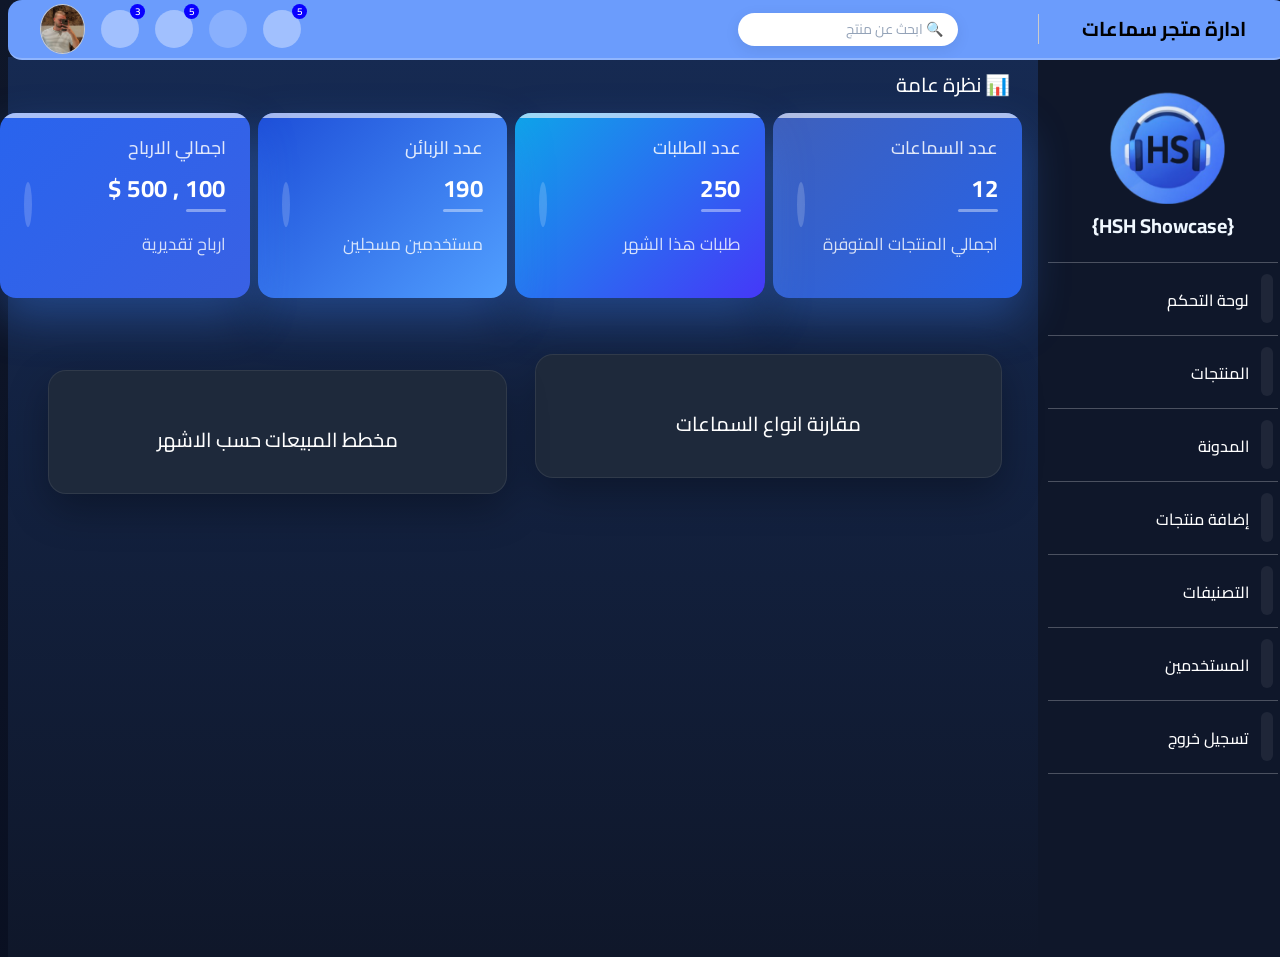
==== index.html @ 1dff1af6 "Add files via upload" ====
<!DOCTYPE html>
<html lang="ar" dir="rtl">

<head>
    <meta charset="UTF-8">
    <meta name="viewport" content="width=device-width, initial-scale=1.0">
    <title>لوحة التحكم</title>
    <link rel="stylesheet" href="https://cdnjs.cloudflare.com/ajax/libs/font-awesome/7.0.1/css/all.min.css"
        integrity="sha512-2SwdPD6INVrV/lHTZbO2nodKhrnDdJK9/kg2XD1r9uGqPo1cUbujc+IYdlYdEErWNu69gVcYgdxlmVmzTWnetw=="
        crossorigin="anonymous" referrerpolicy="no-referrer" />
    <link rel="stylesheet" href="assets/css/bootstrap.css">
    <link rel="stylesheet" href="assets/css/custom.css">
    <link rel="stylesheet" href="assets/css/style.css">
    <script>
        window.onload = function () {
            document.getElementById("loader").style.display = "none";
        }
    </script>
</head>

<body>

    <div class="" id="loader" style="width: 100%;">
        <img src="assets/images/loader.gif" width="50" alt="">
    </div>



    <div class="main-wrapper">
        <nav class="fixed-top">
            <header class="header d-flex justify-content-between py-1">
                <div class="right-header d-flex align-items-center gap-3">
                    <div class="logo d-none d-md-block ">
                        <a href="/">ادارة متجر سماعات </a>
                    </div>
                    <div class="px-3">

                    </div>
                    <a href="#"><i class="fa-solid fa-chart-bar" id="sidebar-toggle"></i> </a>
                    <form action="" class="d-none d-md-block">
                        <input type="search" class="form-control form-control-sm" placeholder="🔍 ابحث عن منتج">

                    </form>
                </div>

                <div class="left-header d-flex align-items-center gap-3 px-3">
                    <div class="icons d-flex gap-3">
                        <a href="#" class="position-relative bell" data-bs-toggle="tooltip" title="الإشعارات">
                            <i class="fa-regular fa-bell"></i>
                        </a>



                        <div class="messages-container position-relative" id="messages-container">

                            <i class="fa-regular fa-envelope"></i>

                            <div class="messages-area" id="messages-area">

                                <div class="messages-header">
                                    <h4>أحدث الرسائل</h4>
                                </div>


                                <div class="message-item unread">

                                    <img src="https://i.pravatar.cc/150?img=12" class="msg-avatar">

                                    <div class="msg-content">

                                        <div class="msg-top">
                                            <span class="msg-name">محمد محمود</span>
                                            <hr class="text-black">
                                            <span class="msg-time text-black">الآن</span>
                                        </div>

                                        <p class="msg-text">هل يوجد سماعة JBL Tune 510BT</p>

                                    </div>

                                    <span class="msg-badge">جديد</span>

                                </div>


                                <div class="message-item unread">

                                    <img src="https://i.pravatar.cc/150?img=15" class="msg-avatar">

                                    <div class="msg-content">

                                        <div class="msg-top">
                                            <span class="msg-name">زياد رجب</span>
                                            <hr>
                                            <span class="msg-time text-black">قبل 3 دقائق</span>
                                        </div>

                                        <p class="msg-text">هل المنتج Galaxy Buds2 متوفر؟</p>

                                    </div>

                                    <span class="msg-badge">جديد</span>

                                </div>


                                <div class="message-item">

                                    <img src="https://i.pravatar.cc/150?img=22" class="msg-avatar">

                                    <div class="msg-content">

                                        <div class="msg-top">
                                            <span class="msg-name">أحمد مندو</span>
                                            <hr>
                                            <span class="msg-time text-black">قبل 10 دقائق</span>
                                        </div>

                                        <p class="msg-text">أرغب بمعرفة سعر المنتج</p>

                                    </div>

                                </div>


                                <div class="message-item">

                                    <img src="https://i.pravatar.cc/150?img=30" class="msg-avatar">

                                    <div class="msg-content">

                                        <div class="msg-top">
                                            <span class="msg-name">محمد علي</span>
                                            <hr>
                                            <span class="msg-time text-black">قبل 20 دقيقة</span>
                                        </div>

                                        <p class="msg-text">هل يوجد توصيل للطلبات؟</p>

                                    </div>

                                </div>


                                <div class="message-item">

                                    <img src="https://i.pravatar.cc/150?img=35" class="msg-avatar">

                                    <div class="msg-content">

                                        <div class="msg-top">
                                            <span class="msg-name">عمر خالد</span>
                                            <hr>
                                            <span class="msg-time text-black">قبل ساعة</span>
                                        </div>

                                        <p class="msg-text">أحتاج تفاصيل سماعة Sony</p>

                                    </div>

                                </div>


                                <div class="message-item">

                                    <img src="https://i.pravatar.cc/150?img=45" class="msg-avatar">

                                    <div class="msg-content">

                                        <div class="msg-top">
                                            <span class="msg-name">يوسف أحمد</span>
                                            <hr>
                                            <span class="msg-time text-black">اليوم</span>
                                        </div>

                                        <p class="msg-text">هل يوجد خصم على المنتج؟</p>

                                    </div>

                                </div>


                                <div class="message-item">

                                    <img src="https://i.pravatar.cc/150?img=50" class="msg-avatar">

                                    <div class="msg-content">

                                        <div class="msg-top">
                                            <span class="msg-name">محمود صالح</span>
                                            <hr>
                                            <span class="msg-time text-black">اليوم</span>
                                        </div>

                                        <p class="msg-text">أرغب بشراء المنتج</p>

                                    </div>

                                </div>


                            </div>

                        </div>



                        <a href="" class="position-relative bell" data-bs-toggle="tooltip" title="التعليقات"><i
                                class="fa-regular fa-bell"></i></a>
                        <a href="" class="position-relative heart" data-bs-toggle="tooltip" title="المفضلة"><i
                                class="fa-regular fa-heart"></i></a>
                    </div>

                    <div class="avatar">
                        <img width="70%" src="assets/images/avatar.jpg" alt="">
                    </div>

                    <a href="#users-online" data-bs-toggle="offcanvas"><i
                            class="fa-solid fa-bars-staggered active-users"></i></a>

                </div>
            </header>
        </nav>


        <div class="sidebar" id="sidebar">
            <div class="profile">
                <img width="60%" src="assets/images/download (1).png" alt="">
                <h3> {HSH Showcase} </h3>

            </div>

            <ul class="ul-sidebar">
                <hr class="text-white">
                <li class="mb-2 active">
                    <i class="fa-solid fa-gauge-high fs-5"></i>
                    <a href="/index.html" class="m-r-10">لوحة التحكم</a>
                </li>
                <hr class="text-white">

                <li class="mb-2">
                    <i class="fa-solid fa-headphones fs-5"></i>
                    <a href="/product.html" class="m-r-10">المنتجات</a>
                </li>
                <hr class="text-white">

                <li class="mb-2">
                    <i class="fa-solid fa-headphones fs-5"></i>
                    <a href="/blog.html" class="m-r-10">المدونة</a>
                </li>
                <hr class="text-white">

                <li class="mb-2">
                    <i class="fa-solid fa-circle-plus fs-5"></i>
                    <a href="" class="m-r-10">إضافة منتجات</a>
                </li>
                <hr class="text-white">

                <li class="mb-2">
                    <i class="fa-solid fa-layer-group fs-5"></i>
                    <a href="blog.html" class="m-r-10">التصنيفات</a>
                </li>
                <hr class="text-white">

                <li class="mb-2">
                    <i class="fa-solid fa-users fs-5"></i>
                    <a href="">المستخدمين</a>
                </li>
                <hr class="text-white">

                <li class="mb-2">
                    <i class="fa-solid fa-right-from-bracket fs-5"></i>
                    <a href="">تسجيل خروج</a>
                </li>
                <hr class="text-white">

            </ul>
        </div>


        <div class="content p-3" id="content">
            <div class="inner-content">
                <div class="container-fluid">

                    <h5 class="text-white mb-3">📊 نظرة عامة</h5>

                    <div class="row gap-2 flex-wrap flex-md-nowrap ">
                        <div class="col-lg-3 col-md-6 col-12 text-white stat stat-red">
                            <div>
                                <h3 class="mb-3">عدد السماعات </h3>
                                <h4>12</h4>
                                <p class="text-gold">اجمالي المنتجات المتوفرة </p>
                            </div>
                            <div>
                                <i class="fa-solid fa-headphones fs-5 p-1"></i>
                            </div>
                        </div>

                        <div class="col-lg-3 col-md-6 col-12 text-white stat stat-green">
                            <div>
                                <h3 class="mb-3">عدد الطلبات </h3>
                                <h4>250</h4>
                                <p>طلبات هذا الشهر </p>
                            </div>
                            <div>
                                <i class="fa-solid fa-cart-shopping fs-5 p-1"></i>
                            </div>
                        </div>
                        <div class="col-lg-3 col-md-6 col-12 text-white stat stat-blue">
                            <div>
                                <h3 class="mb-3">عدد الزبائن </h3>
                                <h4>190</h4>
                                <p class="text-gold">مستخدمين مسجلين </p>
                            </div>
                            <div>
                                <i class="fa-solid fa-users fs-5 p-1"></i>
                            </div>
                        </div>
                        <div class="col-lg-3 col-md-6 col-12 text-white stat stat-yellow">
                            <div>
                                <h3 class="mb-3">اجمالي الارباح </h3>
                                <h4>100 , 500 $</h4>
                                <p class="text-gold">ارباح تقديرية </p>
                            </div>
                            <div>
                                <i class="fa-solid fa-dollar-sign fs-5 p-1"></i>
                            </div>
                        </div>

                    </div>

                    <div class="row mt-5 p-2">
                        <div class="col-md-6">
                            <div class="card">
                                <h5 class="text-center mt-4 text-white p-2">مقارنة انواع السماعات </h5>
                                <div id="chart" class=""></div>
                            </div>
                        </div>

                        <div class="col-md-6 p-3">
                            <div class="card">
                                <h5 class="text-center mt-4 text-white p-2">مخطط المبيعات حسب الاشهر </h5>
                                <div id="chart2" class=""></div>
                            </div>
                        </div>
                    </div>

                </div>
            </div>
        </div>
    </div>


    <!-- users online list  -->

    <div class="offcanvas offcanvas-start" tabindex="-1" id="users-online" aria-labelledby="offcanvasExampleLabel">
        <div class="offcanvas-header">
            <h5 class="offcanvas-title text-white" id="offcanvasExampleLabel">المستخدمين المتصلين :</h5>
            <button type="button" class="btn-close btn-close-white" data-bs-dismiss="offcanvas"
                aria-label="Close"></button>
        </div>
        <div class="offcanvas-body">


            <div class="alert alert-success">
                كافة المستخدمين النشطين
            </div>


            <!-- 1 -->
            <div class="item-side-menu d-flex mb-3">
                <div class="avatar-info position-relative">
                    <div style="width: 10px; height: 10px;" class="spinner-grow text-success grow-user" role="status">
                        <span class="visually-hidden">Loading...</span>
                    </div>

                    <img width="50" src="assets/images/avatar.jpg" alt="">
                    <h4>محمد الاحمد </h4>
                </div>

                <div class="contact-info">
                    <i class="fa-solid fa-message chat-icon"></i>
                    <i class="fa-brands fa-facebook-messenger messenger-icon"></i>
                    <i class="fa-brands fa-square-whatsapp whatsapp-icon"></i>
                </div>

            </div>
            <!-- 2 -->
            <div class="item-side-menu d-flex mb-3">
                <div class="avatar-info position-relative">
                    <div style="width: 10px; height: 10px;" class="spinner-grow text-success grow-user" role="status">
                        <span class="visually-hidden">Loading...</span>
                    </div>
                    <img width="50" src="assets/images/users online/av2.jpg" alt="">

                    <h4 class="text-black">امير عبارة </h4>
                </div>

                <div class="contact-info">
                    <i class="fa-solid fa-message chat-icon"></i>
                    <i class="fa-brands fa-facebook-messenger messenger-icon"></i>
                    <i class="fa-brands fa-square-whatsapp whatsapp-icon"></i>
                </div>

            </div>
            <!-- 3 -->
            <div class="item-side-menu d-flex mb-3">
                <div class="avatar-info position-relative">
                    <div style="width: 10px; height: 10px;" class="spinner-grow text-success grow-user" role="status">
                        <span class="visually-hidden">Loading...</span>
                    </div>
                    <img width="50" src="assets/images/users online/avv.jpg" alt="">

                    <h4>غيث الدروبي</h4>
                </div>

                <div class="contact-info">
                    <i class="fa-solid fa-message chat-icon"></i>
                    <i class="fa-brands fa-facebook-messenger messenger-icon"></i>
                    <i class="fa-brands fa-square-whatsapp whatsapp-icon"></i>
                </div>

            </div>
            <!-- 4 -->
            <div class="item-side-menu d-flex mb-3">
                <div class="avatar-info position-relative">
                    <div style="width: 10px; height: 10px;" class="spinner-grow text-success grow-user" role="status">
                        <span class="visually-hidden">Loading...</span>
                    </div>
                    <img width="50" src="assets/images/users online/av7.jpg" alt="">

                    <h4>سمير العمر </h4>
                </div>

                <div class="contact-info">
                    <i class="fa-solid fa-message chat-icon"></i>
                    <i class="fa-brands fa-facebook-messenger messenger-icon"></i>
                    <i class="fa-brands fa-square-whatsapp whatsapp-icon"></i>
                </div>

            </div>
            <!-- 5 -->
            <div class="item-side-menu d-flex mb-3">
                <div class="avatar-info position-relative">
                    <div style="width: 10px; height: 10px;" class="spinner-grow text-success grow-user" role="status">
                        <span class="visually-hidden">Loading...</span>
                    </div>
                    <img width="50" src="assets/images/users online/av1.jpg" alt="">

                    <h4>زيد سباعي </h4>
                </div>

                <div class="contact-info">
                    <i class="fa-solid fa-message chat-icon"></i>
                    <i class="fa-brands fa-facebook-messenger messenger-icon"></i>
                    <i class="fa-brands fa-square-whatsapp whatsapp-icon"></i>
                </div>

            </div>
            <!-- 6 -->
            <div class="item-side-menu d-flex mb-3">
                <div class="avatar-info position-relative">
                    <div style="width: 10px; height: 10px;" class="spinner-grow text-success grow-user" role="status">
                        <span class="visually-hidden">Loading...</span>
                    </div>
                    <img width="50" src="assets/images/users online/avv4.jpg" alt="">

                    <h4>مصطفى محمداه </h4>
                </div>

                <div class="contact-info">
                    <i class="fa-solid fa-message chat-icon"></i>
                    <i class="fa-brands fa-facebook-messenger messenger-icon"></i>
                    <i class="fa-brands fa-square-whatsapp whatsapp-icon"></i>
                </div>

            </div>
            <!-- 7 -->
            <div class="item-side-menu d-flex mb-3">
                <div class="avatar-info position-relative">
                    <div style="width: 10px; height: 10px;" class="spinner-grow text-success grow-user" role="status">
                        <span class="visually-hidden">Loading...</span>
                    </div>
                    <img width="50" src="assets/images/users online/av8.jpg" alt="">

                    <h4>عبود الشامي </h4>
                </div>

                <div class="contact-info">
                    <i class="fa-solid fa-message chat-icon"></i>
                    <i class="fa-brands fa-facebook-messenger messenger-icon"></i>
                    <i class="fa-brands fa-square-whatsapp whatsapp-icon"></i>
                </div>

            </div>
            <!-- 8 -->
            <div class="item-side-menu d-flex mb-3">
                <div class="avatar-info position-relative">
                    <div style="width: 10px; height: 10px;" class="spinner-grow text-success grow-user" role="status">
                        <span class="visually-hidden">Loading...</span>
                    </div>
                    <img width="50" src="assets/images/users online/avv1.jpg" alt="">

                    <h4>فراس نعمة  </h4>
                </div>

                <div class="contact-info">
                    <i class="fa-solid fa-message chat-icon"></i>
                    <i class="fa-brands fa-facebook-messenger messenger-icon"></i>
                    <i class="fa-brands fa-square-whatsapp whatsapp-icon"></i>
                </div>

            </div>
            <!-- 9 -->
            <div class="item-side-menu d-flex mb-3">
                <div class="avatar-info position-relative">
                    <div style="width: 10px; height: 10px;" class="spinner-grow text-success grow-user" role="status">
                        <span class="visually-hidden">Loading...</span>
                    </div>
                    <img width="50" src="assets/images/users online/avv2.jpg" alt="">

                    <h4>كنان باريني  </h4>
                </div>

                <div class="contact-info">
                    <i class="fa-solid fa-message chat-icon"></i>
                    <i class="fa-brands fa-facebook-messenger messenger-icon"></i>
                    <i class="fa-brands fa-square-whatsapp whatsapp-icon"></i>
                </div>

            </div>
             <!-- 10 -->
            <div class="item-side-menu d-flex mb-3">
                <div class="avatar-info position-relative">
                    <div style="width: 10px; height: 10px;" class="spinner-grow text-success grow-user" role="status">
                        <span class="visually-hidden">Loading...</span>
                    </div>
                    <img width="50" src="assets/images/users online/avv3.jpg" alt="">

                    <h4>علي الهادي</h4>
                </div>

                <div class="contact-info">
                    <i class="fa-solid fa-message chat-icon"></i>
                    <i class="fa-brands fa-facebook-messenger messenger-icon"></i>
                    <i class="fa-brands fa-square-whatsapp whatsapp-icon"></i>
                </div>

            </div>

        </div>
    </div>

    <script>
        let messagescontainer = document.getElementById('messages-container');
        let messagesarea = document.getElementById('messages-area');

        messagescontainer.addEventListener('click', function () {
            messagesarea.style.display = messagesarea.style.display === "block" ? "none" : "block";

        });
    </script>





    <script src="https://cdn.jsdelivr.net/npm/apexcharts"></script>
    <script src="assets/js/charts.js"></script>
    <script src="assets/js/bootstrap.js"></script>
    <script>
        const offcanvas = document.getElementById('users-online');

        offcanvas.addEventListener('shown.bs.offcanvas', () => {
            // أظهر السكيلتون
            document.getElementById('users-skeleton').style.display = 'block';

            // بعد ثانية
            setTimeout(() => {
                document.getElementById('users-skeleton').style.display = 'none';

                document.querySelectorAll('.item-side-menu').forEach(item => {
                    item.style.display = 'flex';
                });
            }, 1200);
        });
    </script>


    <script>
        document.querySelectorAll('.message-item').forEach(item => {
            item.addEventListener('click', () => {
                item.classList.remove('unread');
                item.classList.add('read');
            });
        });
    </script>


    <script src="assets/js/script.js"></script>
    <script>
        document.addEventListener('DOMContentLoaded', function () {
            var tooltipTriggerList = [].slice.call(
                document.querySelectorAll('[data-bs-toggle="tooltip"]')
            );
            tooltipTriggerList.map(function (tooltipTriggerEl) {
                return new bootstrap.Tooltip(tooltipTriggerEl);
            });
        });
    </script>




</body>

</html>
---- assets/css/style.css ----
@import url('https://fonts.googleapis.com/css2?family=Cairo:wght@200..1000&display=swap');


body {
    background-color: #d5d8db;
    background-image:
        radial-gradient(circle at 1px 1px, rgba(0,0,0,0.03) 1px, transparent 0);
    background-size: 20px 20px;
    font-family: 'Cairo', sans-serif;
  background: linear-gradient(135deg, #0f172a, #020617);}



ul {
    list-style-type: none;
    padding: 0;
}


a {
    text-decoration: none;
}

/* header {
   background-color: #ffffff;
    box-shadow: 0 2px 10px rgba(0,0,0,0.08);
      backdrop-filter: blur(6px);
} */
header {
    background: rgba(66, 169, 233, 0.9);
    backdrop-filter: blur(8px);
    border-bottom: 1px solid #e5e7eb;
        min-width: 260px;
    border-radius: 14px;
    background-color: #6b9cfc;
     
       border-bottom: 2px solid rgba(255,255,255,0.25);

}

.header .icons a,
.header .icons i {
    width: 38px;
    height: 38px;
    display: flex;
    align-items: center;
    justify-content: center;
    background: rgba(255,255,255,0.2);
    border-radius: 50%;
    transition: all 0.25s ease;
}

.icons a i {
  transition: all 0.25s ease;
}

.icons a:hover i {
  transform: translateY(-2px) scale(1.1);
  color: #1d4ed8;
  text-shadow: 0 0 8px rgba(59,130,246,0.6);
}


.header .icons a:hover,
.header .icons i:hover {
    background: rgba(255,255,255,0.35);
    transform: translateY(-2px);
}

.bell::after,
.comment::after,
.envelope::after,
.heart::after {
    background-color: #1d4ed8; /* أزرق هادئ */
    font-weight: 600;
}



.logo {
    width: 250px;
    border-left:1px solid #ccc ;
    text-align: center;
}

.logo a{
    font-size: 20px;
    color: black;
    font-weight: bold;
}

.sidebar {
    width: 250px;
    background-color: #0f172a ;
    height: 110vh;
    position: fixed;
    overflow: hidden;
    transition: 2s;
    overflow-y: scroll;
    
}

.ul-sidebar li:hover {
  background-color: rgba(59, 130, 246, 0.15);
  transform: translateX(-4px);
  transition: 0.25s ease;
}

.ul-sidebar li.active::before {
  content: "";
  position: absolute;
  right: 0;
  top: 10%;
  height: 100%;
  width: 4px;
 
  border-radius: 4px;
}

.ul-sidebar li i {
  font-size: 18px;
  width: 24px;
  text-align: center;
  margin-left: 12px; /* لأن RTL */
  transition: 0.25s ease;
  opacity: 0.85;
}

.ul-sidebar li:hover i {
  transform: scale(1.15);
  opacity: 1;
}

.ul-sidebar li.active i {
  color: #e0f2fe;
  transform: scale(1.2);
}

.ul-sidebar li i {
  background: rgba(255,255,255,0.08);
  padding: 6px;
  border-radius: 8px;
}


.content {
     /* background-color:  #192b56; */
    height: 100vh;
    margin-right: 250px;
    margin-top: 57px;
    transition: 2s;
    background: linear-gradient(180deg, #162a52, #0f172a);
}


@media(max-width: 767px){
    .sidebar{
        width: 250;
        right: -250px;
    }
    .content{
        margin-right: 0;
    }
    .card {
        margin-top: 15px;
        width: 100%;
    }
}



.avatar img {
    width: 45px;     /* كبّرها */
    height: 50px;    /* مهم تخليها مربعة */
    border-radius: 70%;
    object-fit: cover;
    border: 1px solid #ccc;
}

.icons i 
, .active-users
,.sidebar-toggle
{
    font-size: 20px;
    color: black;
}

.profile {
    padding-top: 20px;
    display: flex;
    flex-direction: column;
    align-items: center;
}

.profile img {
  width: 90%;
  height: 90%;
  object-fit: cover;
}

.profile h3 {
    font-size: 20px;
    font-weight: bold;
    color: aliceblue;
    margin-top: 10px;
}

.ul-sidebar {
    margin-left: 10px;
    margin-right: 10px;
}

.ul-sidebar li {
cursor: pointer;
padding: 5px;
border-radius: 5px;
}

/* .active {
    background-color: rgb(130, 118, 118);
} */

.ul-sidebar li {
    font-weight: 500;
}

.ul-sidebar li:hover {
    background-color: rgba(14,165,233,0.2);
}


.ul-sidebar li:hover {
cursor: pointer;
background-color: #0ea5e9;
padding: 5px;
border-radius: 5px;
}

.ul-sidebar li a,
.ul-sidebar li i {
    color: white;

}

/* تخصيص عرض شريط التمرير  */
#sidebar::-webkit-scrollbar {
   width: 8px;
/* عرض شريط التمرير  */
}

/* تخصيص المسار     */
#sidebar::-webkit-scrollbar-track {
        background-color:#aba7a7;   
    /* لون الخلفية  */
     border-radius: 10PX;
    /* حواف مستديرة  */
}

/* تخصيص الجزء المتحرك  */

#sidebar::-webkit-scrollbar-thumb {
    background-color: blue;
    border-radius: 10px;
}

/* تخصيص الزر عند التمرير فوقه  */
#sidebar::-webkit-scrollbar-thumb:hover {
    background-color: #09d013;
}

.bell::after{
    position: absolute;
    content: "5";
    background-color: rgb(8, 0, 255) ;
    border-radius: 50%;
    color: white;
    font-size: 10px;
    display: flex;
    align-items: center;
    justify-content: center;
    width: 15px;
    height: 15px;
    font-size: 10px;
    top: -6px;
    right: -6px;

}

.comment::after {
    position: absolute;
    content: "7";
    background-color:rgb(8, 0, 255) ;
    width: 15px;
    height: 15px;
    border-radius: 50%;
    color: white;
    font-size: 10px;
    top: -6px;
    right: -6px;
    display: flex;
    align-items: center;
    justify-content: center;
}

.envelope::after {
    position: absolute;
    content: "3";
    background-color: rgb(8, 0, 255);
    width: 15px;
    height: 15px;
    border-radius: 50%;
    color: white;
    font-size: 10px;
    top: -6px;
    right: -6px;
    display: flex;
    align-items: center;
    justify-content: center; 
}

.heart::after {
    position: absolute;
    content: "3";
    background-color: rgb(8, 0, 255);
    width: 15px;
    height: 15px;
    border-radius: 50%;
    color: white;
    font-size: 10px;
    top: -6px;
    right: -6px;
    display: flex;
    align-items: center;
    justify-content: center;
}



.stat {
    padding: 24px;
    border-radius: 16px;           
    display: flex;
    justify-content: space-between;
    align-items: center;
    box-shadow: 0 10px 25px rgba(0,0,0,0.12); 
   position: relative;
    overflow: hidden;

    transition: transform 0.2s ease, box-shadow 0.2s ease;
}




.stat::before {
    content: "";
    position: absolute;
    top: 0;
    right: 0;
    width: 100%;
    height: 5px;
    background: rgba(255,255,255,0.6);
}

.stat:hover {
    transform: translateY(-4px);
    box-shadow: 0 15px 35px rgba(0,0,0,0.18);
}

/* عدد السماعات */
.stat-red {
     transform: scale(1);
    background: linear-gradient(135deg, #3f60bb, #2563eb);
     box-shadow: 0 20px 45px rgba(59,130,246,0.35);
}

/* عدد الطلبات */
.stat-green {
     transform: scale(1);
    background: linear-gradient(135deg, #0ea5e9, #4538f8);
     box-shadow: 0 20px 45px rgba(59,130,246,0.35);
}

/* عدد الزبائن */
.stat-blue {
     transform: scale(1);
    background: linear-gradient(135deg, #1d4ed8, #519fff);
     box-shadow: 0 20px 45px rgba(59,130,246,0.35);
}

/* إجمالي الأرباح */
.stat-yellow {
     transform: scale(1);
    background: linear-gradient(135deg, #2964ee, #3961e4);
      box-shadow: 0 20px 45px rgba(59,130,246,0.35);
}





.stat h3 {
    font-size: 20px;
    opacity: 0.85;
       text-transform: uppercase;
}

.stat h4 {
        font-size: 34px;
    font-weight: 800;
    letter-spacing: 0.5px;
}

.stat h4::after {
    content: "";
    display: block;
    width: 40px;
    height: 3px;
    background: rgba(255,255,255,0.4);
    margin-top: 6px;
    border-radius: 3px;
}


.stat p {
    font-size: 17px;
    opacity: 0.8;
}

.stat i {
    background: rgba(255,255,255,0.2);
    padding: 12px;
    border-radius: 50%;
        font-size: 26px;
    opacity: 0.9;
}


.stat h3 {
    font-size: 18px;
    margin-bottom: 5px;
      font-family: 'Cairo', sans-serif;
}

.stat h1 {
    font-size: 26px;
    font-weight: bold;
    color: #fff;
    font-family: 'Cairo', sans-serif;
}



.td:nth-child(3) {
    width: 80px;
    text-align: center;
}

.content .price {
align-items: center;
justify-content: center;
padding: 22px;
    font-weight: 700;

}

.status {
    padding: 4px 10px;
    border-radius: 999px;
    font-size: 12px;
    font-weight: 600;
}

.status.available {
    background: #dcfce7;
    color: #166534;
}

.status.out {
    background: #fee2e2;
    color: #991b1b;
}

table tbody tr {
    transition: background-color 0.3s ease;
}

table tbody tr:hover {
    background-color: #f7f7f8;
}



.text-editor {
    height:350px !important;
    width: 350px;
}

.item-side-menu {
    display: flex;
    justify-content: space-between;
    align-items: center;
    padding: 15px;
    background-color: #eee;
    border-radius: 5px;
    border-bottom: 2px solid #00B3FF;
}

.item-side-menu {
  transition: 0.50s ease;
   display: none;
}

.item-side-menu:hover {
  background-color: #e6f4ff;
  transform: translateX(-4px);
}


.avatar-info {
    display: flex;
    align-items: center;
    gap: 15px;
}

.avatar-info .grow-user {
  box-shadow: 0 0 0 3px rgba(34,197,94,0.2);
}


.avatar-info img {
    width: 50px;
    border-radius: 50%;
    border: 1px solid #eee;
}

.avatar-info h4 {
font-size: 15px;
font-weight: 600;
}

.contact-info {
    display: flex;
    gap: 15px;
}

.contact-info i {
    font-size: 30px;
    transition: 0.3s;
}

.contact-info i:hover {
    transform: scale(1.2);
    cursor: pointer;
}

.whatsapp-icon {
    color: #09d013;
}

.messenger-icon {
color: #00B3FF;
}

.contact-info i {
  padding: 8px;
  border-radius: 50%;
  background: #f1f5f9;
}

.contact-info i:hover {
  background: #dbeafe;
}



.grow-user {
    position: absolute;
    top: 0;
}


#loader {
    position: fixed;
    top: 0;
    left: 0;
    height: 100vh;
    width: 100vh;
    background-color: white;
    display: flex;
    align-items: center;
    justify-content: center;
    z-index: 9999;
}

.messages-container {
    cursor: pointer;
}

.messages-area {
    background: #ffffff;
    width: 300px;
    max-width: 92vw;
    top: 55px;
    right: -80px;
    left: auto;
    padding: 0;
    border-radius: 16px;
    box-shadow: 0 15px 40px rgba(0,0,0,0.15);
    border: none;
    overflow: hidden;
    display: none;
    z-index: 2000;

}

.messages-area li {
    padding: 14px 16px;
    transition: 0.25s ease;
    border-bottom: 1px solid #f1f5f9;
}

.messages-area li:hover {
    background-color: #f1f5ff;
    transform: none;
}



.messages-area img {
  border-radius: 50%;
  border: 2px solid #e5e7eb;
}


.messages-header {
    background: linear-gradient(135deg, #2563eb, #3b82f6);
    height: 55px;
    display: flex;
    justify-content: center;
    align-items: center;
}

.messages-header h3 {
    color: white;
    font-size: 18px;
    font-weight: 600;
}


/* رسالة غير مقروءة */
.message-item.unread {
    background-color: #f0f6ff;
    font-weight: 600;
}

/* شارة جديد */
.badge-new {
    background: #2563eb;
    color: #fff;
    font-size: 11px;
    padding: 3px 8px;
    border-radius: 12px;
    margin-left: 8px;
}

/* لما تنقرأ */
.message-item.read {
    background-color: #fff;
    font-weight: 400;
}

.message-item.read .badge-new {
    display: none;
}


.messages-header h3 {
color: white;
font-size: 22px;
}

.messages-area li.unread {
  background-color: #eef2ff;
  border-right: 4px solid #3b82f6;
  font-weight: 600;
}

.messages-area li.unread::after {
  content: "جديد";
  background: #3b82f6;
  color: white;
  font-size: 10px;
  padding: 2px 6px;
  border-radius: 999px;
}

.item-menu-left {
    align-items: center;
        gap: 9px;
}


.item-menu-left img {
    width: 50px;
    border-radius: 50%;
    border: 2px solid #ccc;
    gap: 9px;
}

.item-menu-left  h4 {
    font-size: 20px;
}


/* Skeleton Loading */
.skeleton-user {
  height: 70px;
  border-radius: 10px;
  background: linear-gradient(
    90deg,
    #e5e7eb 25%,
    #f3f4f6 37%,
    #e5e7eb 63%
  );
  background-size: 400% 100%;
  animation: shimmer 2s infinite;
  margin-bottom: 12px;
}

@keyframes shimmer {
  0% {
    background-position: 100% 0;
  }
  100% {
    background-position: -100% 0;
  }
}

.blog-card {
    background: #1e293b;
    border-radius: 14px;
    overflow: hidden;
    transition: 0.3s;
    box-shadow: 0 10px 25px rgba(0,0,0,0.3);
}

.blog-card:hover {
    transform: translateY(-6px);
}

.blog-card img {
    height: 200px;
    object-fit: cover;
    width: 100%;
}

.blog-content {
    padding: 15px;
    color: #fff;
}

.blog-category {
    background: linear-gradient(135deg,#2563eb,#06b6d4);
    padding: 4px 10px;
    border-radius: 20px;
    font-size: 12px;
    display: inline-block;
    margin-bottom: 8px;
}

.blog-content h5 {
    font-weight: 700;
}

.blog-content p {
    font-size: 14px;
    color: #cbd5e1;
}

.blog-card img {
    height: 280px;
}

.blog-wrapper {
    padding: 40px;
}

.blog-card {
    border-radius: 18px;
    overflow: hidden;
    transition: 0.3s;
}

.blog-card:hover {
    transform: translateY(-8px);
}

.blog-card img {
    height: 240px;
    object-fit: cover;
}

.content .container-fluid {
    max-width: 1400px;
}

.blog-card img {
    height: 220px;
    object-fit: cover;
    transition: transform 0.4s ease;
}

.blog-card:hover img {
    transform: scale(1.05);
}

.blog-card .btn {
    border-radius: 8px;
    font-weight: 600;
    padding: 6px 14px;
}

.blog-card {
    background: #1e293b;
    border-radius: 16px;
    overflow: hidden;
    transition: 0.3s;
    box-shadow: 0 10px 30px rgba(0,0,0,0.25);
}

.blog-card:hover {
    transform: translateY(-8px);
    box-shadow: 0 20px 40px rgba(0,0,0,0.35);
}

.blog-card img {
    height: 250px;
    width: 100%;
    object-fit: cover;
}

.blog-content {
    padding: 20px;
    color: white;
}

.blog-category {
    background: #2563eb;
    padding: 5px 12px;
    border-radius: 20px;
    font-size: 12px;
}

.blog-meta {
    display: flex;
    justify-content: space-between;
    align-items: center;
    margin-bottom: 15px;
}

.blog-info span {
    font-size: 13px;
    margin-left: 10px;
    opacity: 0.7;
}

.blog-actions {
    display: flex;
    justify-content: space-between;
    align-items: center;
    margin-top: 15px;
}

.blog-card {
    background: #1e293b;
    border-radius: 18px;
    overflow: hidden;
    transition: all 0.4s ease;
    box-shadow: 0 10px 25px rgba(0,0,0,0.25);
}

.blog-card img {
    height: 230px;
    width: 100%;
    object-fit: cover;
    transition: transform 0.5s ease;
}

.blog-card:hover {
    transform: translateY(-10px);
    box-shadow: 0 20px 45px rgba(0,0,0,0.4);
}

.blog-card:hover img {
    transform: scale(1.08);
}

.blog-content {
    padding: 22px;
}

.blog-content h5 {
    font-size: 20px;
    font-weight: 700;
    margin-bottom: 10px;
}

.blog-content p {
    font-size: 14px;
    opacity: 0.85;
    margin-bottom: 15px;
}

.blog-content .btn {
    border-radius: 30px;
    padding: 6px 18px;
    font-size: 13px;
    transition: all 0.3s ease;
}

.blog-content .btn:hover {
    transform: scale(1.05);
}

.blog-card {
    display: flex;
    flex-direction: column;
    height: 100%;
    border-radius: 20px;
    overflow: hidden;
}

.blog-content {
    flex: 1;
    display: flex;
    flex-direction: column;
    justify-content: space-between;
}

.status {
    padding: 5px 12px;
    border-radius: 20px;
    font-size: 13px;
    font-weight: 500;
}

.available {
    background: #dcfce7;
    color: #16a34a;
}

.unavailable {
    background: #fee2e2;
    color: #dc2626;
}


.blog-image {
  position: relative;
}

.blog-badge {
  position: absolute;
  top: 15px;
  right: 15px;
  background: linear-gradient(45deg, #2563eb, #3b82f6);
  color: white;
  padding: 6px 14px;
  font-size: 12px;
  border-radius: 20px;
  font-weight: 600;
  box-shadow: 0 5px 15px rgba(0,0,0,0.3);
  animation: pulseBadge 2s infinite;
}

@keyframes pulseBadge {
  0% { transform: scale(1); }
  50% { transform: scale(1.08); }
  100% { transform: scale(1); }
}

/* ========================= */
/* GLOBAL RESPONSIVE FIX */
/* ========================= */

@media (max-width: 991px) {

    /* سايدبار يختفي */
    .sidebar {
    position: fixed;
    top: 57px;          /* تحت الهيدر مباشرة */
    right: -260px;      /* مخفي */
    width: 250px;
    height: calc(100vh - 57px);
    transition: 0.3s ease;
    z-index: 999;
  }

  .sidebar.active {
    right: 0;           /* يظهر */
  }

    /* المحتوى ياخد كامل العرض */
    .content {
        margin-right: 0 !important;
        width: 100%;
    }

    /* الهيدر يرتب */
    .header {
        flex-wrap: wrap;
        gap: 10px;
    }

    .header form {
        display: none !important;
    }

    /* كروت الإحصائيات */
    .stat {
        margin-bottom: 15px;
    }

    /* الجداول ما تكسر الشاشة */
.mobile-table {
    overflow-x: auto;
}

#productsTable {
    width: 100%;
    table-layout: auto;
}

    /* الصور تصغر */
    .table img {
        width: 70px;
        height: auto;
    }

    /* الكروت */
    .card {
        width: 100%;
    }

    /* offcanvas */
    .offcanvas {
        width: 85% !important;
    }


}


.card {
    background: #1e293b;
    border-radius: 18px;
    box-shadow: 0 20px 45px rgba(0,0,0,0.35);
    border: none;
}

.form-control,
.form-select {
    background: #0f172a;
    border: 1px solid #334155;
    color: #fff;
    border-radius: 12px;
}

.form-control:focus,
.form-select:focus {
    background: #0f172a;
    border-color: #3b82f6;
    box-shadow: 0 0 0 3px rgba(59,130,246,0.2);
    color: #fff;
}

.tox-tinymce {
    border-radius: 16px !important;
    overflow: hidden;
}

.btn-primary {
    background: linear-gradient(135deg,#2563eb,#3b82f6);
    border: none;
    border-radius: 12px;
    font-weight: 600;
}

h4 {
    color: white;
    font-weight: 700;
    margin-bottom: 25px;
}

/* ================= BLOG ADD PAGE ================= */

.content h4 {
    font-size: 24px;
    font-weight: 700;
    margin-bottom: 20px;
}

/* الكارد */
.content .card {
    background: #1e293b;
    border-radius: 18px;
    border: 1px solid rgba(255,255,255,0.08);
    box-shadow: 0 15px 40px rgba(0,0,0,0.3);
    padding: 25px !important;
}

/* اللابل */
.content label {
    color: #cbd5e1;
    font-weight: 600;
    margin-bottom: 6px;
}

/* الانبوت */
.content .form-control,
.content .form-select {
    background: #0f172a;
    border: 1px solid #334155;
    color: #fff;
    border-radius: 12px;
    padding: 10px 14px;
    transition: 0.3s ease;
}

.content .form-control:focus,
.content .form-select:focus {
    border-color: #3b82f6;
    box-shadow: 0 0 0 3px rgba(59,130,246,0.2);
    background: #0f172a;
    color: #fff;
}

/* placeholder */
.content .form-control::placeholder {
    color: #94a3b8;
}

/* select2 */
.select2-container--default .select2-selection--multiple {
    background: #0f172a;
    border: 1px solid #334155;
    border-radius: 12px;
    min-height: 45px;
}

.select2-container--default .select2-selection--multiple .select2-selection__choice {
    background-color: #2563eb;
    border: none;
    color: white;
    border-radius: 20px;
    padding: 4px 10px;
}

/* CKEDITOR DARK */
.ck-editor__editable {
    background: #0f172a !important;
    color: #ffffff !important;
    border-radius: 12px !important;
}

.ck-toolbar {
    background: #1e293b !important;
    border: none !important;
}

.ck-button {
    color: white !important;
}

.ck-button:hover {
    background: rgba(59,130,246,0.2) !important;
}

.language: {
    ui: 'ar',
    content: 'ar'
}

.btn-draft {
    background: transparent;
    border: 1px solid #3b82f6;
    color: #93c5fd;
    padding: 10px 25px;
    border-radius: 10px;
    font-weight: 600;
    transition: 0.3s ease;
}

.btn-draft:hover {
    background: rgba(59,130,246,0.15);
    transform: translateY(-2px);
}

.btn-publish {
    background: linear-gradient(135deg, #2563eb, #1d4ed8);
    border: none;
    color: white;
    padding: 10px 25px;
    border-radius: 10px;
    font-weight: 600;
    box-shadow: 0 8px 20px rgba(37,99,235,0.4);
    transition: 0.3s ease;
}

.btn-publish:hover {
    transform: translateY(-3px);
    box-shadow: 0 12px 30px rgba(37,99,235,0.6);
}


/* زر العمليات */
.table .btn {
    background: #2563eb;
    border: none;
    border-radius: 10px;
    font-size: 14px;
    padding: 6px 14px;
}

.table .btn:hover {
    background: #1d4ed8;
}

.custom-light-table {
    background: #ffffff;
    border-radius: 16px;
    overflow: hidden;
    box-shadow: 0 10px 30px rgba(0,0,0,0.08);
}

.custom-light-table thead {
    background: linear-gradient(135deg, #3b82f6, #2563eb);
    color: #fff;
}

.custom-light-table th {
    font-weight: 600;
    border: none;
    padding: 16px;
}

.custom-light-table td {
    padding: 14px 16px;
    vertical-align: middle;
    border-color: #eef2f7;
}

.custom-light-table tbody tr {
    transition: 0.25s ease;
}

.custom-light-table tbody tr:hover {
    background: #f1f5ff;
}

.status {
    padding: 6px 14px;
    border-radius: 20px;
    font-size: 13px;
    font-weight: 600;
}

.status.available {
    background: #dcfce7;
    color: #16a34a;
}

.status unavailable{
    background: #fee2e2 !important;
    color: #dc2626 !important;
}

/* ===== PRODUCT IMAGE FIX ===== */

.img-box {
    width: 75px;
    height: 75px;
    border-radius: 14px;
    overflow: hidden;
    background: #ffffff;
    display: flex;
    align-items: center;
    justify-content: center;
}

.product-img {
    width: 100%;
    height: 100%;
    object-fit: cover;   /* يخليها تملا المربع */
    display: block;
}


/* ===== FINAL LIGHT TABLE STYLE ===== */

.table {
    background: #ffffff;
    border-radius: 18px;
    overflow: hidden;
    box-shadow: 0 10px 30px rgba(0,0,0,0.08);
}

.table thead {
    background: linear-gradient(135deg, #3b82f6, #2563eb);
}

.table thead th {
    color: #fff;
    padding: 18px;
    font-weight: 600;
    border: none;
    text-align: center;
}

.table tbody tr {
    background: #ffffff;
    transition: 0.25s ease;
}

.table tbody tr:nth-child(even) {
    background: #f8fafc;
}

.table tbody tr:hover {
    background: #eef2ff;
}

.table td {
    padding: 18px;
    text-align: center;
    vertical-align: middle;
    border-top: 1px solid #e5e7eb;
}

.img-box {
    width: 70px;
    height: 70px;
    border-radius: 14px;
    overflow: hidden;
    background: #f1f5f9;
    display: flex;
    align-items: center;
    justify-content: center;
}

.img-box img {
    width: 100%;
    height: 100%;
    object-fit: contain;
}

/* ===== SEARCH STYLE ===== */

#productSearch {
    background: #ffffff;
    color: #1e293b;
    border: 1px solid #cbd5e1;
    border-radius: 12px;
    padding: 10px 15px;
    transition: 0.3s ease;
    box-shadow: 0 4px 12px rgba(0,0,0,0.05);
}

#productSearch::placeholder {
    color: #94a3b8;
}

#productSearch:focus {
    border-color: #3b82f6;
    box-shadow: 0 0 0 4px rgba(59,130,246,0.2);
    outline: none;
}

/* ===== HEADER SEARCH ===== */

.header form input {
    background: #ffffff;
    border: none;
    border-radius: 20px;
    padding: 6px 15px;
    width: 220px;
    font-size: 14px;
    transition: 0.3s ease;
    box-shadow: 0 4px 15px rgba(0,0,0,0.08);
}

.header form input::placeholder {
    color: #94a3b8;
}

.header form input:focus {
    outline: none;
    width: 260px; /* يكبر شوي وقت الكتابة */
    box-shadow: 0 0 0 3px rgba(59,130,246,0.3);
}

.item-menu-left h4 {
    color: #020617;
    align-items: center;
    text-align: center;
    margin-bottom: 10px;
}



.product-filters {
    display: flex;
    gap: 12px;
    margin-bottom: 20px;
}

.filter-btn {
    padding: 8px 20px;
    border-radius: 50px;
    border: 1px solid #3b82f6;
    background: transparent;
    color: #93c5fd;
    font-weight: 600;
    cursor: pointer;
    transition: 0.3s ease;
}

.filter-btn:hover {
    background: rgba(59,130,246,0.15);
    transform: translateY(-2px);
}

.filter-btn.active {
    background: linear-gradient(135deg,#2563eb,#3b82f6);
    color: #fff;
    box-shadow: 0 6px 18px rgba(37,99,235,0.4);
    border: none;
}

.messages-area {
    width: 320px;
    background: #ffffff;
    top: 40px;
    left: 0;
    border-radius: 14px;
    box-shadow: 0 15px 35px rgba(0,0,0,0.15);
    padding: 0;
    overflow: hidden;
    z-index: 999;
    max-height: 400px;
    overflow-y: auto;
}

.messages-header {
    background: linear-gradient(45deg, #3a7bd5, #00d2ff);
    padding: 12px;
    text-align: center;
    color: white;
    font-weight: bold;
}

.message-item {
    display: flex;
    align-items: center;
    gap: 12px;
    padding: 12px 15px;
    border-bottom: 1px solid #f1f1f1;
    cursor: pointer;
    transition: 0.3s ease;
    background: #fff;
}

.message-item:hover {
    background: #f5f9ff;
}

.message-item img {
    width: 45px;
    height: 45px;
    border-radius: 50%;
}

.message-info {
    flex: 1;
}

.message-info h6 {
    margin: 0;
    font-size: 14px;
    font-weight: 600;
}

.message-info p {
    margin: 2px 0 0;
    font-size: 12px;
    color: #777;
}

.unread {
    background: #eef5ff;
}

.badge-new {
    background: #3a7bd5;
    color: white;
    font-size: 11px;
    padding: 3px 8px;
    border-radius: 20px;
}

/* ===== Modal Modern Style ===== */

.modal-content {
    border-radius: 20px;
    border: none;
    padding: 10px;
}

.modal-header {
    border-bottom: none;
}

.modal-title {
    font-weight: 700;
    color: #1e293b;
}

.modal-body label {
    font-weight: 600;
    margin-bottom: 6px;
    color: #334155;
}

.modal-body .form-control,
.modal-body textarea {
    border-radius: 12px;
    border: 1px solid #e2e8f0;
    background: #f8fafc;
    padding: 10px 14px;
    transition: 0.3s ease;
}

.modal-body .form-control:focus,
.modal-body textarea:focus {
    border-color: #3b82f6;
    box-shadow: 0 0 0 3px rgba(59,130,246,0.15);
    background: #ffffff;
}

.modal-body textarea {
    min-height: 90px;
    resize: none;
}

/* Buttons */

.modal-footer {
    border-top: none;
    justify-content: flex-start;
    gap: 10px;
}

.modal-footer .btn-primary {
    background: linear-gradient(135deg, #2563eb, #3b82f6);
    border: none;
    border-radius: 10px;
    padding: 8px 18px;
}

.modal-footer .btn-danger {
    border-radius: 10px;
    padding: 8px 18px;
}

.item-side-menu h4 {
    color: #020617;
}

.delete {
    background-color: #7999f1;
}

.modal-dialog  {
    background-color: #1d4ed8;
}


/* ===== Mobile Table Fix ===== */

@media (max-width: 768px) {

    .mobile-table {
        overflow-x: auto;
        border-radius: 15px;
    }

    #productsTable {
width: 100%;
min-width: auto;
}

    #productsTable th,
    #productsTable td {
        white-space: normal;
        font-size: 13px;
    }

}


/* ===== Search Mobile Fix ===== */

.search-wrapper {
    display: flex;
    justify-content: center;
}

#productSearch {
    width: 300px;
    max-width: 100%;
    border-radius: 12px;
    padding: 8px 15px;
}

@media (max-width: 768px) {

    #productSearch {
        width: 100%;
    }

}

.message-text h4{
  font-size:15px;
  margin:0;
}

.message-text p{
  font-size:13px;
  color:#6b7280;
  margin:0;
}

.messages-area{
    width:320px;
    background:#ffffff;
    border-radius:12px;
    box-shadow:0 10px 30px rgba(0,0,0,0.15);
    padding:5px 0;
}

.message-item{
    display:flex;
    align-items:center;
    gap:10px;
    padding:10px 15px;
    border-bottom:1px solid #eee;
    transition:0.2s;
}

.message-item:hover{
    background:#f5f7fb;
}

.msg-avatar{
    width:40px;
    height:40px;
    border-radius:50%;
    object-fit:cover;
}

.msg-content{
    flex:1;
}

.msg-top{
    display:flex;
    justify-content:space-between;
}

.msg-name{
    font-size:14px;
    font-weight:600;
}

.msg-time{
    font-size:11px;
    color:#777;
}

.msg-text{
    font-size:20px;
    color:#000000;
    margin:2px 0 0;
}

.msgg {
  font-size: 30px;
}

.msg-badge{
    background:#2563eb;
    color:#fff;
    font-size:10px;
    padding:3px 6px;
    border-radius:8px;
}

/* تحسين قائمة الرسائل */

.messages-area{
width:320px;
background:#ffffff;
border-radius:12px;
box-shadow:0 10px 25px rgba(0,0,0,0.12);
padding:8px 0;
}

.messages-area li{
display:flex;
align-items:center;
gap:10px;
padding:10px 14px;
border-bottom:1px solid #f1f1f1;
transition:0.2s;
}

.messages-area li:last-child{
border-bottom:none;
}

.messages-area li:hover{
background:#f5f7fb;
cursor:pointer;
}

.messages-area img{
width:38px;
height:38px;
border-radius:50%;
object-fit:cover;
}

.messages-area h4{
font-size:14px;
margin:0;
font-weight:600;
}

.messages-area p{
font-size:14px;
color:#000000;
margin:0;
}

.messages-area li.unread{
background:#eef2ff;
border-right:3px solid #2563eb;
}

.offcanvas-start {
    background-color:#1b2a44;
}

.chat-icon{
color:#3b82f6;
cursor:pointer;
}

.item-side-menu{
background:#f8fafc;
border-radius:10px;
padding:10px;
transition:0.2s;
}

.item-side-menu:hover{
background:#eaf1ff;
transform:translateY(-2px);
box-shadow:0 5px 12px rgba(0,0,0,0.1);
}



.avatar-info{
display:flex;
align-items:center;
gap:10px;
}

.avatar-info h4{
margin:0;
font-size:14px;
color:#000;
}

.item-side-menu{
display:flex;
align-items:center;
justify-content:space-between;
padding:10px;
background:#f5f5f5;
border-radius:10px;
}

.contact-info{
display:flex;
gap:10px;
font-size:18px;
}

/* .offcanvas .btn-close{
filter: invert(1);
} */


.messages-area{
position:absolute;
top:45px;
right:-90px;   /* هذا السطر يزحها لليمين */
width:320px;
max-height:420px;
overflow-y:auto;
background:#1e2b45;
border-radius:10px;
box-shadow:0 10px 25px rgba(0,0,0,0.4);
padding:10px;
display:none;
z-index:999;
scrollbar-width:thin;
scrollbar-color:#4a6cf7 transparent;
}

.messages-header{
padding:10px;
border-bottom:1px solid rgba(255,255,255,0.1);
margin-bottom:10px;
}

.messages-header h4{
color:#fff;
font-size:16px;
margin:0;
}

.message-item{
display:flex;
align-items:center;
gap:10px;
padding:10px;
border-radius:8px;
transition:0.3s;
margin-bottom:8px;   /* هذا الفراغ بين الرسائل */
border-bottom:1px solid rgba(255,255,255,0.05);
}

.message-item:hover{
background:#568bf6;
}

.msg-avatar{
width:40px;
height:40px;
border-radius:50%;
}

.msg-content{
flex:1;
}

.msg-name{
color:#080808;
font-weight:600;
font-size:14px;
}

.msg-time{
font-size:12px;
color:#fafbfc;
margin-right:5px;
}

.msg-text{
font-size:13px;
color:#c7d2fe;
margin:2px 0 0 0;
}

.msg-badge{
background:#3b82f6;
color:#fff;
font-size:11px;
padding:2px 8px;
border-radius:20px;
}

/* .messages-area::before{
content:"";
position:absolute;
top:-5px;   
border-width:10px;
border-style:solid;
border-color:transparent transparent #1e2b45 transparent;
} */

.messages-area::-webkit-scrollbar{
width:6px;
}

.messages-area::-webkit-scrollbar-track{
background:transparent;
}

.messages-area::-webkit-scrollbar-thumb{
background:#4a6cf7;
border-radius:10px;
}

.text-black {
    color: #000;
}

.contact-info i{
font-size:22px;
margin-left:15px;
}

/* .modal-body {
    background-color: #1d4ed8;
} */

.dropdown-toggle {
background-color:#4067b5;
border-radius: 10px;
padding-bottom: 10px;
align-items: center;

}
.modal-content{
    background-color: #0f172a;
}


/* افتراضياً زر التفاصيل مخفي */
.show-mobile{
display:none;
}

/* تابلت */
@media (max-width: 992px){

.hide-tablet{
display:none;
}

}

/* موبايل */
@media (max-width: 768px){

.hide-mobile{
display:none;
}

.show-mobile{
display:table-cell;
text-align:center;
}

}


.details-row td{
background:#f1f5ff;
padding:15px;
}

.mobile-details{
display:flex;
gap:20px;
flex-wrap:wrap;
font-size:14px;
}

.show-mobile{
display:none;
}

/* شاشة متوسطة */
@media (max-width:1100px){

.hide-tablet{
display:none;
}

}

/* شاشة صغيرة */
@media (max-width:1100px){

.show-mobile{
display:table-cell;
text-align:center;
}

}

.mobile-details{
display:flex;
flex-direction:column;
gap:12px;
align-items:flex-start;
}

.detail-box{
background:#ffffff;
padding:10px 15px;
border-radius:10px;
box-shadow:0 5px 15px rgba(0,0,0,0.08);
width:100%;
text-align:right;
}


@media (max-width:768px){

body {
overflow-x: hidden;
}

.container-fluid {
padding-left: 10px;
padding-right: 10px;
}

}

@media (max-width:768px){

.status.available {
    position: relative;
    top: -20px;
    right: 45px;   /* عدل الرقم حسب ما بدك */
}

}


.status {
  display: inline-flex;
  align-items: center;
  gap: 5px;
  padding: 5px 12px;
  border-radius: 20px;
  font-size: 13px;
  font-weight: 600;
  transition: 0.3s;
}

/* متوفر */
.status.available {
  background: rgba(25, 135, 84, 0.1);
  color: #198754;
  border: 1px solid #198754;
  box-shadow: 0 0 8px rgba(25, 135, 84, 0.3);
}

/* غير متوفر */
.status.unavailable {
  background: rgba(220, 53, 69, 0.1);
  color: #dc3545;
  border: 1px solid #dc3545;
  box-shadow: 0 0 8px rgba(220, 53, 69, 0.3);
}

/* Hover effect 🔥 */
.status:hover {
  transform: scale(1.05);
}

.actions {
  display: flex;
  gap: 8px;
  justify-content: center;
}

/* الشكل العام */
.btn-action {
  width: 35px;
  height: 35px;
  border-radius: 10px;
  border: none;
  display: flex;
  align-items: center;
  justify-content: center;
  cursor: pointer;
  transition: 0.3s;
  font-size: 14px;
}

/* تعديل */
.btn-action.edit {
  background: rgba(13, 110, 253, 0.1);
  color: #0d6efd;
}

.btn-action.edit:hover {
  background: #0d6efd;
  color: white;
  transform: scale(1.1);
  box-shadow: 0 0 10px rgba(13, 110, 253, 0.5);
}

/* حذف */
.btn-action.delete {
  background: rgba(220, 53, 69, 0.1);
  color: #dc3545;
}

.btn-action.delete:hover {
  background: #dc3545;
  color: white;
  transform: scale(1.1);
  box-shadow: 0 0 10px rgba(220, 53, 69, 0.5);
}

.price-tag {
  background: linear-gradient(135deg, #0d6efd, #3a8bff);
  color: white;
  padding: 5px 12px;
  border-radius: 20px;
  font-weight: bold;
  font-size: 14px;
  display: inline-block;
  box-shadow: 0 2px 8px rgba(13, 110, 253, 0.3);
  transition: 0.3s;
}

/* hover 🔥 */
.price-tag:hover {
  transform: scale(1.1);
  box-shadow: 0 0 12px rgba(13, 110, 253, 0.6);
}
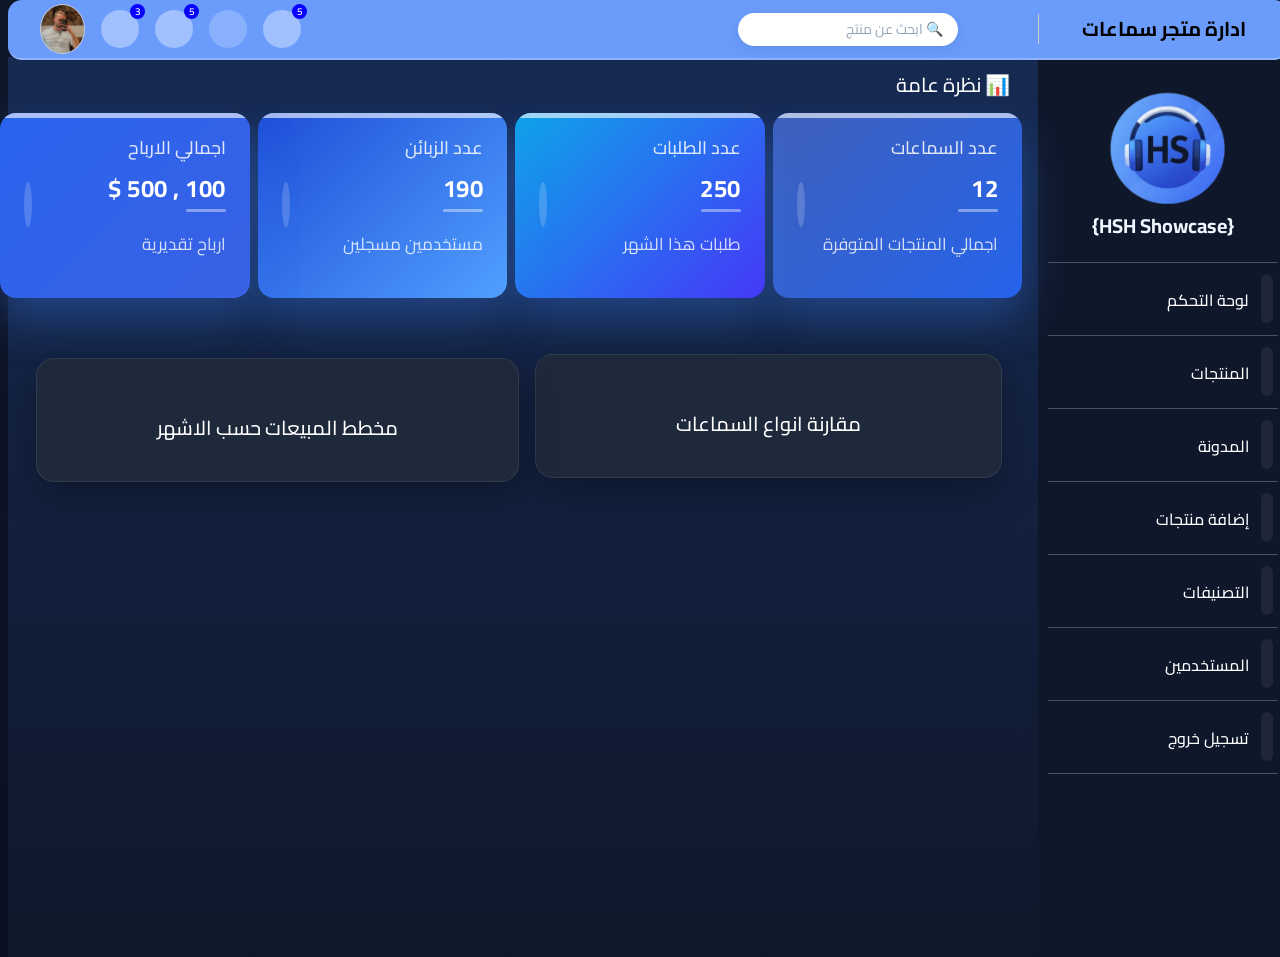
==== commit 30871d84: "Add files via upload" ====
--- a/index.html
+++ b/index.html
@@ -234,19 +234,19 @@
                 <hr class="text-white">
                 <li class="mb-2 active">
                     <i class="fa-solid fa-gauge-high fs-5"></i>
-                    <a href="/index.html" class="m-r-10">لوحة التحكم</a>
+                    <a href="index.html" class="m-r-10">لوحة التحكم</a>
                 </li>
                 <hr class="text-white">
 
                 <li class="mb-2">
                     <i class="fa-solid fa-headphones fs-5"></i>
-                    <a href="/product.html" class="m-r-10">المنتجات</a>
+                    <a href="product.html" class="m-r-10">المنتجات</a>
                 </li>
                 <hr class="text-white">
 
                 <li class="mb-2">
                     <i class="fa-solid fa-headphones fs-5"></i>
-                    <a href="/blog.html" class="m-r-10">المدونة</a>
+                    <a href="blog.html" class="m-r-10">المدونة</a>
                 </li>
                 <hr class="text-white">
 
@@ -337,7 +337,7 @@
                             </div>
                         </div>
 
-                        <div class="col-md-6 p-3">
+                        <div class="col-md-6  p-1">
                             <div class="card">
                                 <h5 class="text-center mt-4 text-white p-2">مخطط المبيعات حسب الاشهر </h5>
                                 <div id="chart2" class=""></div>
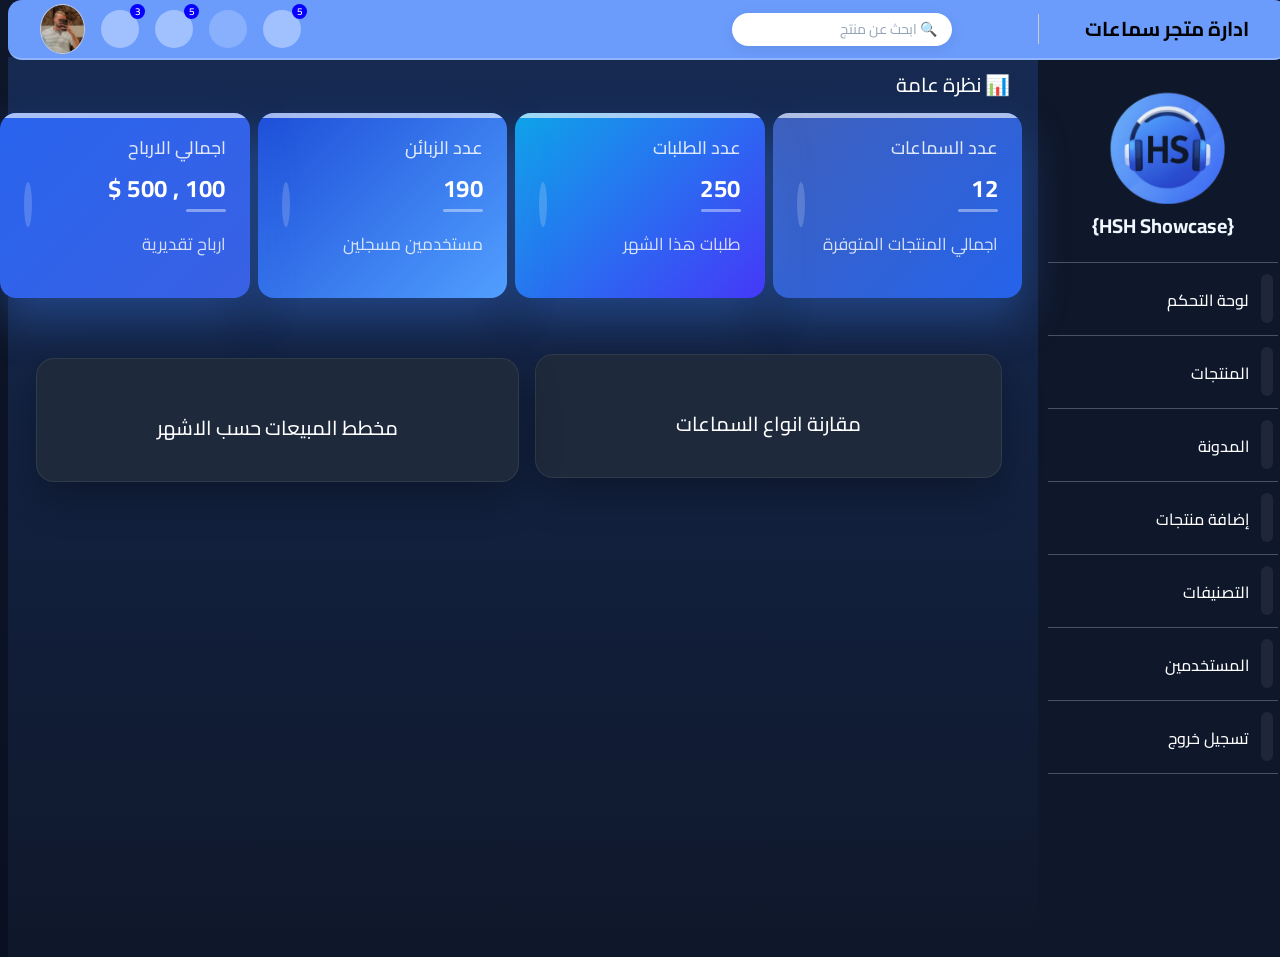
==== commit 4bfed60a: "Add files via upload" ====
--- a/index.html
+++ b/index.html
@@ -90,7 +90,7 @@
                                     <div class="msg-content">
 
                                         <div class="msg-top">
-                                            <span class="msg-name">زياد رجب</span>
+                                            <span class="msg-name">اية رجب</span>
                                             <hr>
                                             <span class="msg-time text-black">قبل 3 دقائق</span>
                                         </div>
@@ -130,7 +130,7 @@
                                     <div class="msg-content">
 
                                         <div class="msg-top">
-                                            <span class="msg-name">محمد علي</span>
+                                            <span class="msg-name">سارة علي</span>
                                             <hr>
                                             <span class="msg-time text-black">قبل 20 دقيقة</span>
                                         </div>
@@ -149,7 +149,7 @@
                                     <div class="msg-content">
 
                                         <div class="msg-top">
-                                            <span class="msg-name">عمر خالد</span>
+                                            <span class="msg-name">تالا خالد</span>
                                             <hr>
                                             <span class="msg-time text-black">قبل ساعة</span>
                                         </div>
@@ -168,7 +168,7 @@
                                     <div class="msg-content">
 
                                         <div class="msg-top">
-                                            <span class="msg-name">يوسف أحمد</span>
+                                            <span class="msg-name">يارا أحمد</span>
                                             <hr>
                                             <span class="msg-time text-black">اليوم</span>
                                         </div>
@@ -205,8 +205,10 @@
 
 
 
-                        <a href="" class="position-relative bell" data-bs-toggle="tooltip" title="التعليقات"><i
-                                class="fa-regular fa-bell"></i></a>
+<a href="" class="position-relative bell" data-bs-toggle="tooltip" title="التعليقات">
+  <i class="fa-regular fa-comment-dots"></i>
+</a>
+
                         <a href="" class="position-relative heart" data-bs-toggle="tooltip" title="المفضلة"><i
                                 class="fa-regular fa-heart"></i></a>
                     </div>
@@ -282,7 +284,7 @@
             <div class="inner-content">
                 <div class="container-fluid">
 
-                    <h5 class="text-white mb-3">📊 نظرة عامة</h5>
+                 <h5 class="text-white mb-3 page-title">📊 نظرة عامة</h5>
 
                     <div class="row gap-2 flex-wrap flex-md-nowrap ">
                         <div class="col-lg-3 col-md-6 col-12 text-white stat stat-red">
--- a/assets/css/style.css
+++ b/assets/css/style.css
@@ -1009,7 +1009,7 @@
 
     /* الهيدر يرتب */
     .header {
-        flex-wrap: wrap;
+     
         gap: 10px;
     }
 
@@ -2141,4 +2141,429 @@
 .price-tag:hover {
   transform: scale(1.1);
   box-shadow: 0 0 12px rgba(13, 110, 253, 0.6);
+}
+
+/* تثبيت الهيدر بدون تخريب الكود القديم */
+.messages-area {
+    max-height: 400px !important;
+    overflow-y: auto !important;
+}
+
+/* الهيدر يبقى ثابت */
+.messages-header {
+    position: sticky !important;
+    top: 0 !important;
+    z-index: 999 !important;
+
+    background: #1e2b45 !important;
+    padding: 10px !important;
+}
+
+
+.messages-area {
+    max-height: 400px !important;
+    overflow-y: auto !important;
+    position: absolute; /* خليه متل ما هو */
+}
+
+.messages-header {
+    position: sticky !important;
+    top: 0;
+    z-index: 9999; /* عالي جداً */
+
+    background: #1e2b45; /* نفس الخلفية */
+    padding: 12px;
+
+    box-shadow: 0 5px 15px rgba(0,0,0,0.4); /* يعطيه طبقة */
+}
+
+.messages-header h4 {
+    margin: 0;
+}
+
+
+.messages-area {
+    overflow: hidden !important;   /* يمنع ظهور أي شي فوق */
+}
+
+.messages-area {
+    overflow-y: auto !important;   /* ويرجع يفعل السكرول */
+}
+
+.messages-header {
+    display: block !important;
+}
+
+
+
+/* === FINAL FIX === */
+
+/* الكارد كامل */
+.messages-area {
+    position: absolute !important;
+    top: 45px !important;
+    right: -90px !important;
+
+    width: 320px !important;
+    max-height: 400px !important;
+
+    padding: 0 !important;
+    margin: 0 !important;
+
+    overflow-y: auto !important;
+    overflow-x: hidden !important;
+
+    background: #1e2b45 !important;
+    border-radius: 10px !important;
+
+    z-index: 9999 !important;
+}
+
+/* الهيدر (أحدث الرسائل) */
+.messages-header {
+    position: sticky !important;
+    top: 0 !important;
+
+    margin: 0 !important;
+    padding: 12px !important;
+
+    background: #1e2b45 !important;
+    z-index: 99999 !important;
+
+    display: block !important;
+    text-align: center !important;
+
+    box-shadow: 0 5px 15px rgba(0,0,0,0.4) !important;
+}
+
+/* إزالة أي فراغ فوق العنوان */
+.messages-header h4 {
+    margin: 0 !important;
+    padding: 0 !important;
+}
+
+/* ضمان عدم ظهور أي عنصر فوق الهيدر */
+.messages-area .message-item {
+    position: relative;
+    z-index: 1;
+}
+
+.header {
+    display: flex;
+    justify-content: space-between;
+    align-items: center;
+}
+
+.right-header,
+.left-header {
+    display: flex;
+    align-items: center;
+}
+
+.left-header {
+    flex-shrink: 0;
+}
+
+@media (max-width: 768px) {
+    .header .icons {
+        gap: 8px !important;
+    }
+
+    .avatar img {
+        width: 35px;
+        height: 35px;
+    }
+}
+
+.right-header a {
+    margin-left: 6px;
+}
+
+@media (max-width: 768px) {
+    .header .icons a,
+    .header .icons i {
+        width: 34px;
+        height: 34px;
+    }
+}
+
+/* @media (max-width: 767px) {
+    .messages-area {
+        transform: translateX(15px);
+    }
+} */
+
+@media (max-width: 767px) {
+    .messages-area {
+        right: -120px !important; /* كان -90 */
+    }
+}
+
+
+@media (max-width: 768px) {
+    .content {
+        margin-top: 52px !important; /* بدل 57 */
+    }
+}
+
+@media (max-width: 768px) {
+    header {
+        border-bottom: none !important;
+    }
+}
+
+@media (max-width: 768px) {
+
+    .blog-actions {
+        flex-direction: column;
+        gap: 10px;
+    }
+
+    .blog-actions .btn:first-child {
+        width: 100%;
+    }
+
+    .blog-actions a:not(:first-child) {
+        width: 48%;
+    }
+
+    .blog-actions {
+        flex-wrap: wrap;
+    }
+}
+
+/* ===== MOBILE FULL WIDTH BUTTONS ===== */
+@media (max-width: 768px) {
+
+    .blog-actions {
+        flex-direction: column;
+        gap: 10px;
+    }
+
+    /* زر قراءة المقال */
+    .blog-actions .btn:first-child {
+        width: 100%;
+    }
+
+    /* زر التعديل + الحذف */
+    .blog-actions .btn-sm {
+        width: 100%;
+    }
+}
+
+/* ===== FIX BLOG ACTIONS MOBILE ===== */
+@media (max-width: 768px) {
+
+    .blog-actions {
+        display: flex !important;
+        flex-direction: column !important;
+        gap: 10px !important;
+        width: 100%;
+    }
+
+    /* كل الأزرار */
+    .blog-actions a {
+        width: 100% !important;
+        display: block !important;
+        text-align: center;
+    }
+
+}
+
+/* ===== BLOG ACTIONS PRO STYLE ===== */
+
+.blog-actions {
+    display: flex;
+    flex-direction: column;
+    gap: 10px;
+}
+
+/* زر قراءة المقال */
+.blog-actions .btn-primary {
+    width: 100%;
+    border-radius: 12px;
+}
+
+/* حاوية التعديل + الحذف */
+.blog-actions .actions-row {
+    display: flex;
+    gap: 10px;
+}
+
+/* الأزرار */
+.blog-actions .action-btn {
+    flex: 1;
+    height: 40px;
+    border-radius: 10px;
+    display: flex;
+    align-items: center;
+    justify-content: center;
+    font-size: 14px;
+    font-weight: 600;
+    transition: 0.3s;
+    cursor: pointer;
+}
+
+/* تعديل */
+.action-edit {
+    background: rgba(37, 99, 235, 0.1);
+    color: #3b82f6;
+    border: 1px solid #3b82f6;
+}
+
+.action-edit:hover {
+    background: #3b82f6;
+    color: white;
+    transform: translateY(-2px);
+    box-shadow: 0 5px 15px rgba(59,130,246,0.4);
+}
+
+/* حذف */
+.action-delete {
+    background: rgba(239, 68, 68, 0.1);
+    color: #ef4444;
+    border: 1px solid #ef4444;
+}
+
+.action-delete:hover {
+    background: #ef4444;
+    color: white;
+    transform: translateY(-2px);
+    box-shadow: 0 5px 15px rgba(239,68,68,0.4);
+}
+
+/* زر الإغلاق */
+.modal-footer .btn-secondary {
+    background: #334155;
+    border: none;
+    color: #fff;
+    border-radius: 10px;
+    padding: 8px 18px;
+    transition: 0.3s;
+}
+
+.modal-footer .btn-secondary:hover {
+    background: #475569;
+    transform: scale(1.05);
+}
+
+/* زر الحذف */
+.modal-footer .btn-danger {
+    border-radius: 10px;
+    padding: 8px 18px;
+    font-weight: 600;
+}
+
+/* ===== MOBILE BLOG BUTTONS FIX ===== */
+@media (max-width: 768px) {
+
+    .actions-row {
+        flex-direction: column !important;
+        gap: 8px;
+        width: 100%;
+    }
+
+    .action-btn {
+        width: 100%;
+        height: 42px;
+        font-size: 14px;
+        justify-content: center;
+    }
+
+    /* زر القراءة */
+    .blog-actions .btn-primary {
+        width: 100%;
+        margin-bottom: 8px;
+    }
+
+}
+
+@media (max-width: 768px) {
+
+    .blog-meta {
+        flex-direction: column;
+        gap: 10px;
+    }
+
+    .blog-category {
+        margin-bottom: 5px;
+    }
+
+}
+
+/* ===== MOBILE NAVBAR HEIGHT FIX ===== */
+@media (max-width: 768px) {
+
+    /* تكبير ارتفاع النافبار */
+    .header {
+        padding: 12px 10px !important;  /* فوق وتحت */
+        min-height: 60px;               /* ارتفاع ثابت */
+    }
+
+    /* الأيقونات */
+    .header .icons a,
+    .header .icons i {
+        width: 36px;
+        height: 36px;
+        font-size: 16px;
+
+        display: flex;
+        align-items: center;
+        justify-content: center;
+
+        margin-top: 2px;
+        margin-bottom: 2px;
+    }
+
+    /* الصورة */
+    .avatar img {
+        width: 38px;
+        height: 38px;
+    }
+
+}
+
+/* ===== MOBILE TITLE SPACING ===== */
+@media (max-width: 768px) {
+
+    h3.text-white {
+        margin-top: 10px !important;
+    }
+
+}
+
+@media (max-width: 768px) {
+    .table-responsive {
+        margin-top: 25px;
+        padding: 8px;
+        border-radius: 10px;
+    }
+}
+
+@media (max-width: 768px) {
+    h4.text-white {
+        margin-top: 10px;
+    }
+}
+
+@media (max-width: 768px) {
+    .page-title {
+        margin-top: 15px;   /* نزول عن النافبار */
+        margin-bottom: 20px; /* مسافة عن الكروت */
+    }
+}
+
+@media (max-width: 768px) {
+    .page-title {
+        margin-top: 20px;
+        margin-bottom: 25px;
+    }
+}
+
+
+@media(max-width:768px){
+.mdawane{
+    margin-top: 100px !important;
+}
+
 }
